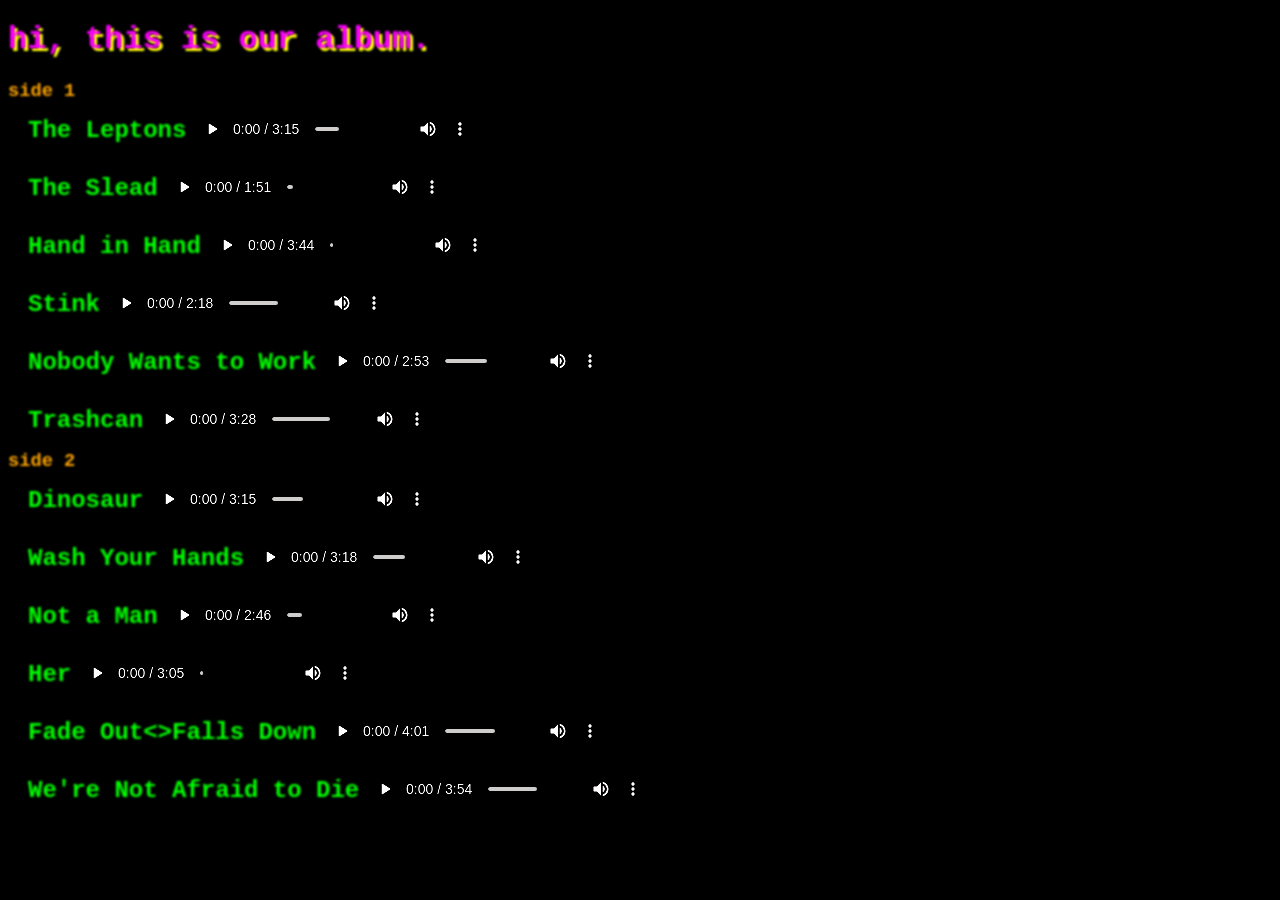
==== index.html @ 6644d21b "fit to screen on mobile browsers" ====
<!DOCTYPE html>
<html>
<head>
  <meta name="viewport" content="width=device-width, initial-scale=1.0">
</head>
<body>
<style>
body{
  background-color: black;
}
h1{
  font-family: Courier;
  color: magenta;
  filter: blur(1px) drop-shadow(3px 3px yellow);
}
h2{
  font-family: Courier;
  color: lime;
  filter: blur(1px);
  vertical-align: center;
  padding: 0;
  margin: 0;
}
h3{
  font-family: Courier;
  color: orange;
  filter: blur(1px);
  vertical-align: center;
  padding: 0;
  margin: 0;
}
audio {
  filter: invert(100%) contrast(200%);
}
.parent {
  margin-left: 20px;
  display: flex;
  align-items: left;
}
.child-left {
  display: inline;
  align-content: center;
  text-wrap: nowrap;
}
.child-right {
  display: inline;
  align-content: center;
}
</style>
  <h1>
    hi, this is our album.
  </h1>
<h3>
  side 1
</h3>
<div class='parent'>
  <div class='child-left'>
    <h2>
      The Leptons
    </h2>
  </div>
  <div class='child-right'>
    <audio controls>
      <source src="assets/The Leptons - 2026 - The Leptons - 1-01 - The Leptons.mp3" type="audio/mpeg">
    </audio>
  </div>
</div>
<div class='parent'>
  <div class='child-left'>
<h2>
  The Slead
    </h2>
  </div>
  <div class='child-right'>
    <audio controls>
  <source src="assets/The Leptons - 2026 - The Leptons - 1-02 - The Slead.mp3" type="audio/mpeg">
</audio>
  </div>
</div>
<div class='parent'>
  <div class='child-left'>
<h2>
  Hand in Hand
    </h2>
  </div>
  <div class='child-right'>
    <audio controls>
  <source src="assets/The Leptons - 2026 - The Leptons - 1-03 - Hand In Hand.mp3" type="audio/mpeg">
</audio>
  </div>
</div>
<div class='parent'>
  <div class='child-left'>
<h2>
  Stink
    </h2>
  </div>
  <div class='child-right'>
    <audio controls>
  <source src="assets/The Leptons - 2026 - The Leptons - 1-04 - Stink.mp3" type="audio/mpeg">
</audio>
  </div>
</div>
<div class='parent'>
  <div class='child-left'>
<h2>
  Nobody Wants to Work
    </h2>
  </div>
  <div class='child-right'>
    <audio controls>
  <source src="assets/The Leptons - 2026 - The Leptons - 1-05 - Nobody Wants To Work.mp3" type="audio/mpeg">
</audio>
  </div>
</div>
<div class='parent'>
  <div class='child-left'>
<h2>
  Trashcan
    </h2>
  </div>
  <div class='child-right'>
    <audio controls>
  <source src="assets/The Leptons - 2026 - The Leptons - 1-06 - Trashcan.mp3" type="audio/mpeg">
</audio>
  </div>
</div>
<h3>
  side 2
</h3>
<div class='parent'>
  <div class='child-left'>
<h2>
  Dinosaur
    </h2>
  </div>
  <div class='child-right'>
    <audio controls>
  <source src="assets/The Leptons - 2026 - The Leptons - 1-07 - Dinosaur.mp3" type="audio/mpeg">
</audio>
  </div>
</div>
<div class='parent'>
  <div class='child-left'>
<h2>
  Wash Your Hands
    </h2>
  </div>
  <div class='child-right'>
    <audio controls>
  <source src="assets/The Leptons - 2026 - The Leptons - 1-08 - Wash Your Hands.mp3" type="audio/mpeg">
</audio>
  </div>
</div>
<div class='parent'>
  <div class='child-left'>
<h2>
  Not a Man
    </h2>
  </div>
  <div class='child-right'>
    <audio controls>
  <source src="assets/The Leptons - 2026 - The Leptons - 1-09 - Not A Man.mp3" type="audio/mpeg">
</audio>
  </div>
</div>
<div class='parent'>
  <div class='child-left'>
<h2>
  Her
    </h2>
  </div>
  <div class='child-right'>
    <audio controls>
  <source src="assets/The Leptons - 2026 - The Leptons - 1-10 - Her.mp3" type="audio/mpeg">
</audio>
  </div>
</div>
<div class='parent'>
  <div class='child-left'>
<h2>
  Fade Out<>Falls Down
    </h2>
  </div>
  <div class='child-right'>
    <audio controls>
  <source src="assets/The Leptons - 2026 - The Leptons - 1-11 - Fade OutFalls Down.mp3" type="audio/mpeg">
</audio>
  </div>
</div>
<div class='parent'>
  <div class='child-left'>
<h2>
  We're Not Afraid to Die
    </h2>
  </div>
  <div class='child-right'>
    <audio controls>
  <source src="assets/The Leptons - 2026 - The Leptons - 1-12 - We_re Not Afraid To Die.mp3" type="audio/mpeg">
</audio>
  </div>
</div>
</body>
</html>
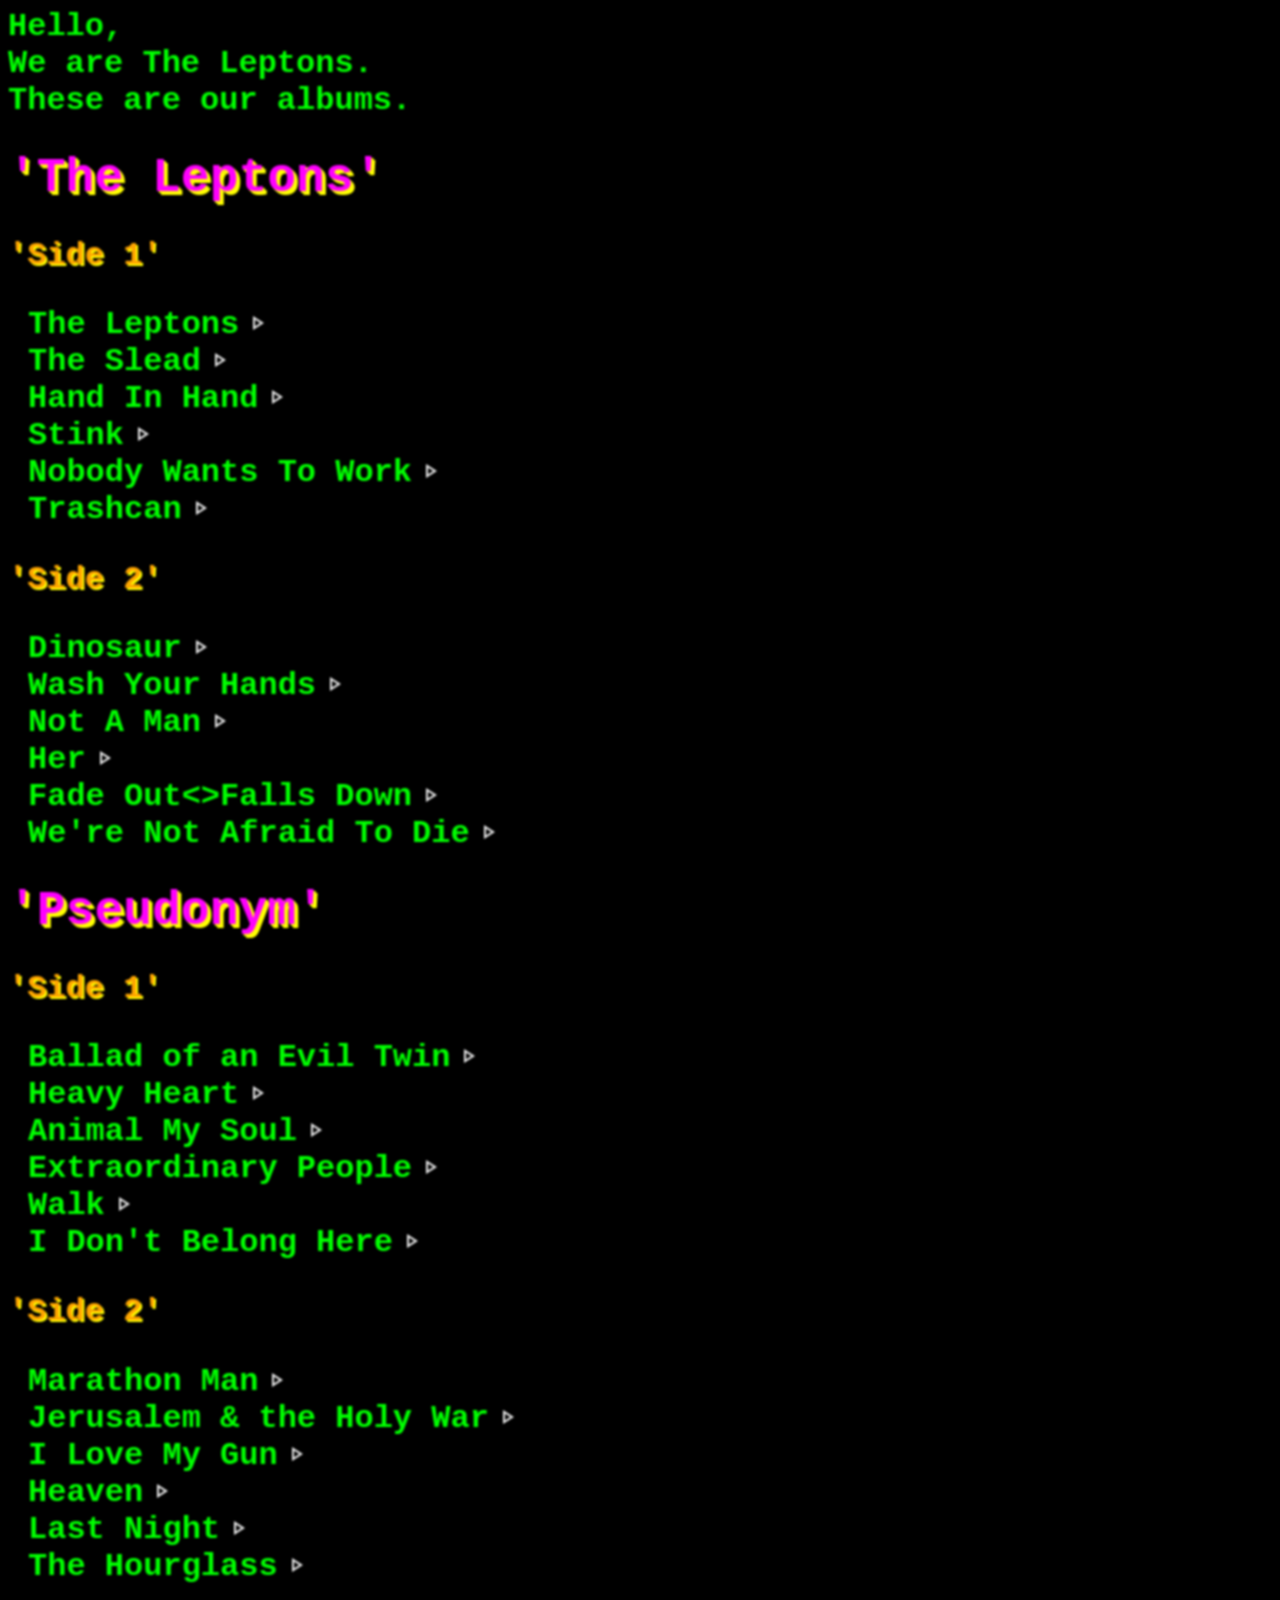
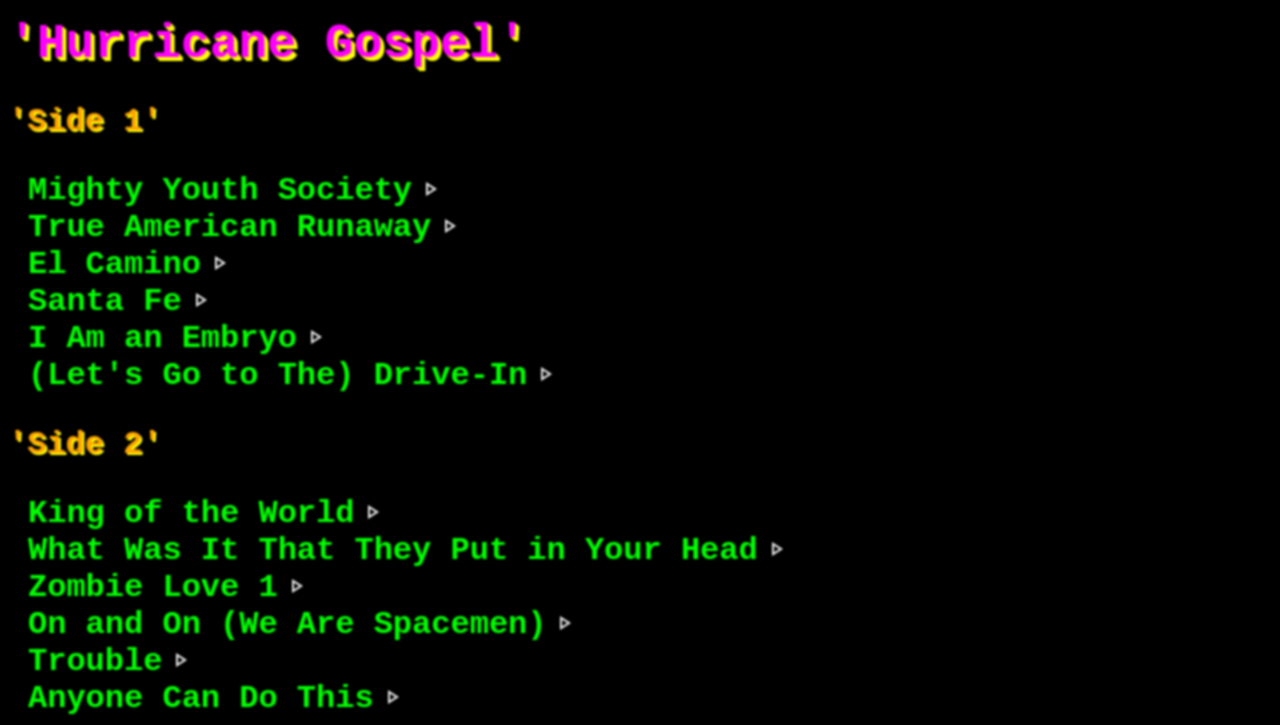
==== commit 32a05002: "Dynamic songlist and custom pause/play buttons" ====
--- a/index.html
+++ b/index.html
@@ -2,203 +2,11 @@
 <html>
 <head>
   <meta name="viewport" content="width=device-width, initial-scale=1.0">
+  <script src="script.js" defer></script>
+  <link rel="stylesheet" href="styles.css">
 </head>
 <body>
-<style>
-body{
-  background-color: black;
-}
-h1{
-  font-family: Courier;
-  color: magenta;
-  filter: blur(1px) drop-shadow(3px 3px yellow);
-}
-h2{
-  font-family: Courier;
-  color: lime;
-  filter: blur(1px);
-  vertical-align: center;
-  padding: 0;
-  margin: 0;
-}
-h3{
-  font-family: Courier;
-  color: orange;
-  filter: blur(1px);
-  vertical-align: center;
-  padding: 0;
-  margin: 0;
-}
-audio {
-  filter: invert(100%) contrast(200%);
-}
-.parent {
-  margin-left: 20px;
-  display: flex;
-  align-items: left;
-}
-.child-left {
-  display: inline;
-  align-content: center;
-  text-wrap: nowrap;
-}
-.child-right {
-  display: inline;
-  align-content: center;
-}
-</style>
-  <h1>
-    hi, this is our album.
-  </h1>
-<h3>
-  side 1
-</h3>
-<div class='parent'>
-  <div class='child-left'>
-    <h2>
-      The Leptons
-    </h2>
-  </div>
-  <div class='child-right'>
-    <audio controls>
-      <source src="assets/The Leptons - 2026 - The Leptons - 1-01 - The Leptons.mp3" type="audio/mpeg">
-    </audio>
-  </div>
-</div>
-<div class='parent'>
-  <div class='child-left'>
-<h2>
-  The Slead
-    </h2>
-  </div>
-  <div class='child-right'>
-    <audio controls>
-  <source src="assets/The Leptons - 2026 - The Leptons - 1-02 - The Slead.mp3" type="audio/mpeg">
-</audio>
-  </div>
-</div>
-<div class='parent'>
-  <div class='child-left'>
-<h2>
-  Hand in Hand
-    </h2>
-  </div>
-  <div class='child-right'>
-    <audio controls>
-  <source src="assets/The Leptons - 2026 - The Leptons - 1-03 - Hand In Hand.mp3" type="audio/mpeg">
-</audio>
-  </div>
-</div>
-<div class='parent'>
-  <div class='child-left'>
-<h2>
-  Stink
-    </h2>
-  </div>
-  <div class='child-right'>
-    <audio controls>
-  <source src="assets/The Leptons - 2026 - The Leptons - 1-04 - Stink.mp3" type="audio/mpeg">
-</audio>
-  </div>
-</div>
-<div class='parent'>
-  <div class='child-left'>
-<h2>
-  Nobody Wants to Work
-    </h2>
-  </div>
-  <div class='child-right'>
-    <audio controls>
-  <source src="assets/The Leptons - 2026 - The Leptons - 1-05 - Nobody Wants To Work.mp3" type="audio/mpeg">
-</audio>
-  </div>
-</div>
-<div class='parent'>
-  <div class='child-left'>
-<h2>
-  Trashcan
-    </h2>
-  </div>
-  <div class='child-right'>
-    <audio controls>
-  <source src="assets/The Leptons - 2026 - The Leptons - 1-06 - Trashcan.mp3" type="audio/mpeg">
-</audio>
-  </div>
-</div>
-<h3>
-  side 2
-</h3>
-<div class='parent'>
-  <div class='child-left'>
-<h2>
-  Dinosaur
-    </h2>
-  </div>
-  <div class='child-right'>
-    <audio controls>
-  <source src="assets/The Leptons - 2026 - The Leptons - 1-07 - Dinosaur.mp3" type="audio/mpeg">
-</audio>
-  </div>
-</div>
-<div class='parent'>
-  <div class='child-left'>
-<h2>
-  Wash Your Hands
-    </h2>
-  </div>
-  <div class='child-right'>
-    <audio controls>
-  <source src="assets/The Leptons - 2026 - The Leptons - 1-08 - Wash Your Hands.mp3" type="audio/mpeg">
-</audio>
-  </div>
-</div>
-<div class='parent'>
-  <div class='child-left'>
-<h2>
-  Not a Man
-    </h2>
-  </div>
-  <div class='child-right'>
-    <audio controls>
-  <source src="assets/The Leptons - 2026 - The Leptons - 1-09 - Not A Man.mp3" type="audio/mpeg">
-</audio>
-  </div>
-</div>
-<div class='parent'>
-  <div class='child-left'>
-<h2>
-  Her
-    </h2>
-  </div>
-  <div class='child-right'>
-    <audio controls>
-  <source src="assets/The Leptons - 2026 - The Leptons - 1-10 - Her.mp3" type="audio/mpeg">
-</audio>
-  </div>
-</div>
-<div class='parent'>
-  <div class='child-left'>
-<h2>
-  Fade Out<>Falls Down
-    </h2>
-  </div>
-  <div class='child-right'>
-    <audio controls>
-  <source src="assets/The Leptons - 2026 - The Leptons - 1-11 - Fade OutFalls Down.mp3" type="audio/mpeg">
-</audio>
-  </div>
-</div>
-<div class='parent'>
-  <div class='child-left'>
-<h2>
-  We're Not Afraid to Die
-    </h2>
-  </div>
-  <div class='child-right'>
-    <audio controls>
-  <source src="assets/The Leptons - 2026 - The Leptons - 1-12 - We_re Not Afraid To Die.mp3" type="audio/mpeg">
-</audio>
-  </div>
-</div>
+  <div><h2>Hello,<br>We are The Leptons.<br> These are our albums.</h2></div>
+  <div id="song-list"></div>
 </body>
 </html>
--- a/styles.css
+++ b/styles.css
@@ -0,0 +1,47 @@
+body{
+  background-color: black;
+  filter: blur(1px);
+}
+h1{
+  font-family: Courier;
+  color: magenta;
+  filter: drop-shadow(2px 2px yellow);
+  font-size: 3rem;
+}
+h2{
+  font-family: Courier;
+  color: lime;
+  vertical-align: center;
+  padding: 0;
+  margin: 0;
+  font-size: 2rem;
+}
+h3{
+  font-family: Courier;
+  color: orange;
+  vertical-align: center;
+  padding: 0;
+  margin: 0;
+  font-size: 2rem;
+}
+audio {
+  filter: invert(100%) contrast(200%);
+}
+.parent {
+  margin-left: 20px;
+  display: flex;
+  align-items: left;
+}
+.child-left {
+  display: inline;
+  align-content: center;
+  text-wrap: nowrap;
+}
+.child-right {
+  display: inline;
+  align-content: center;
+}
+.audio-control-button {
+  background: transparent;
+  border: none;
+}
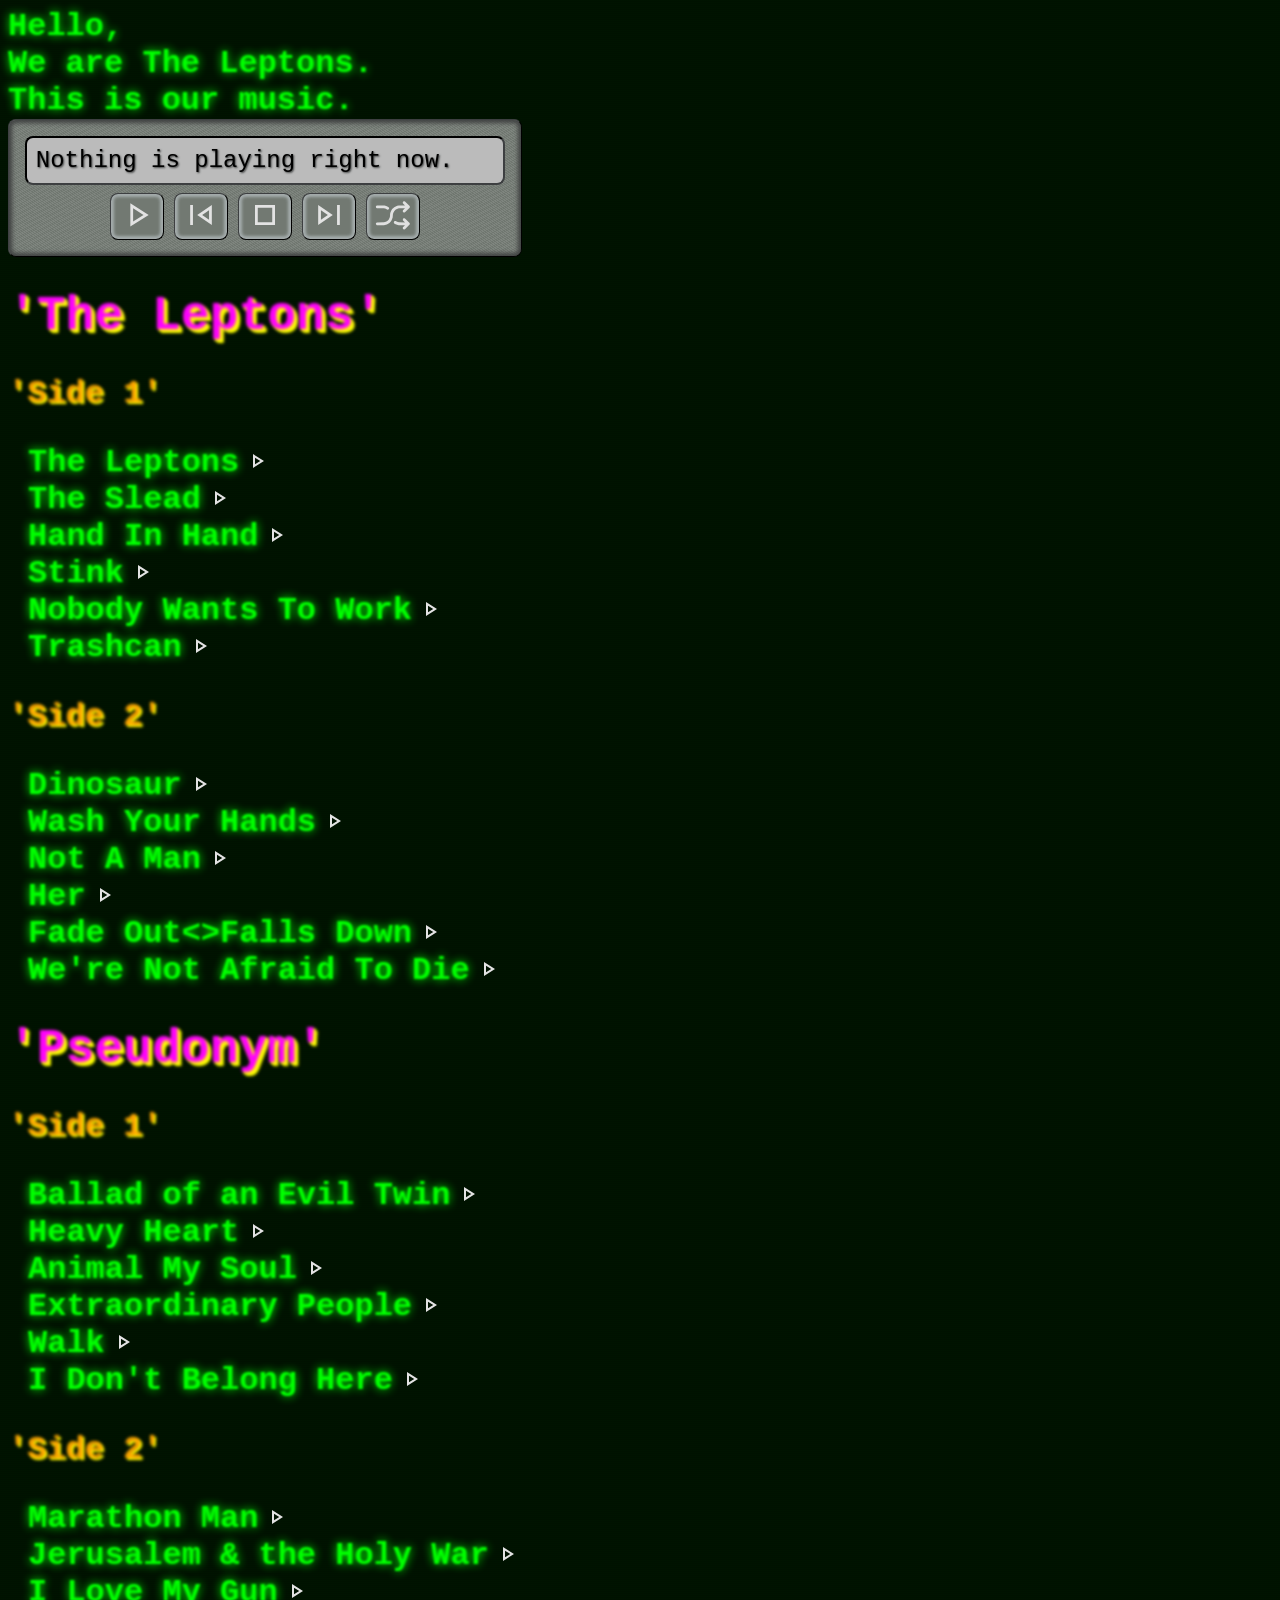
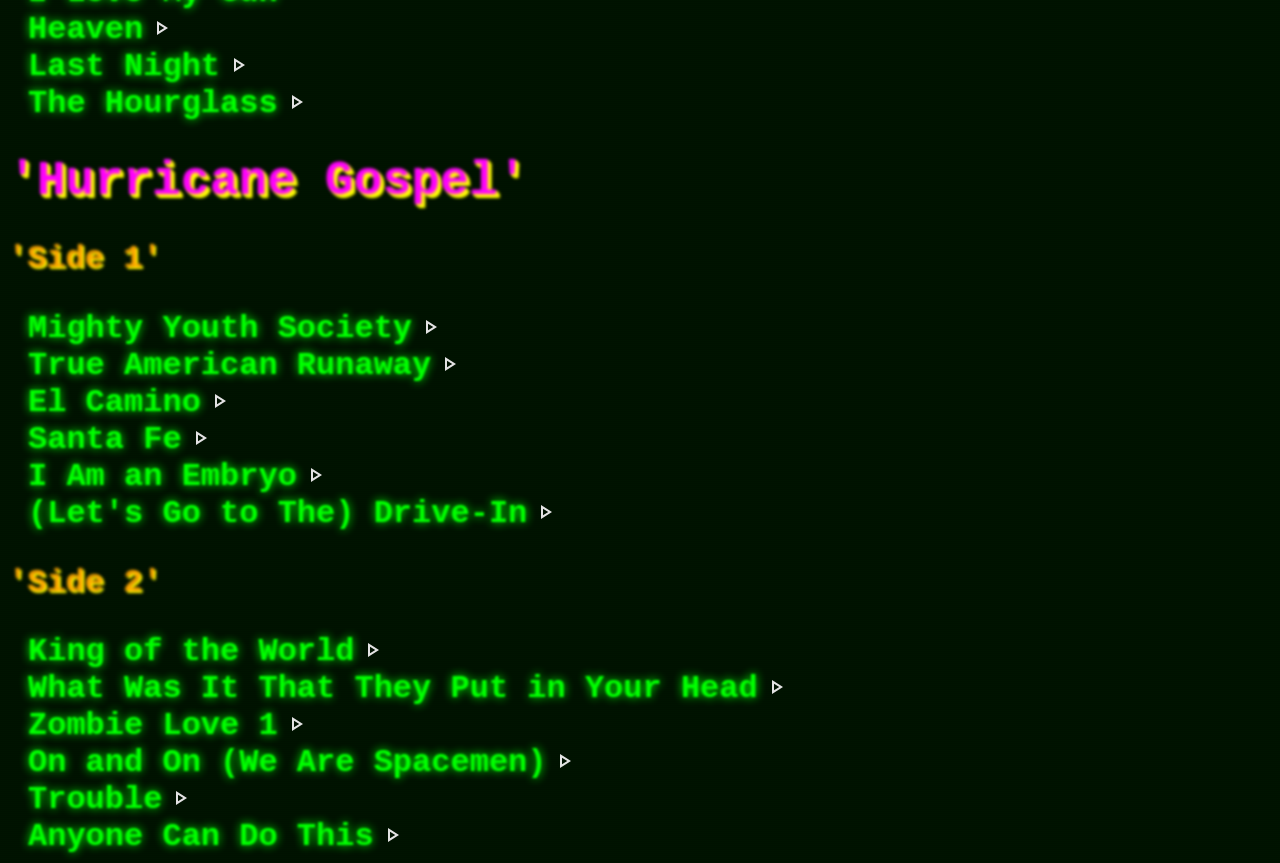
==== commit 394e7b28: "first version of song controls" ====
--- a/index.html
+++ b/index.html
@@ -5,8 +5,30 @@
   <script src="script.js" defer></script>
   <link rel="stylesheet" href="styles.css">
 </head>
-<body>
-  <div><h2>Hello,<br>We are The Leptons.<br> These are our albums.</h2></div>
+<body class="crt">
+  <div><h2>Hello,<br>We are The Leptons.<br> This is our music.</h2></div>
+  <div class="main-player-box" id="main-player">
+    <div class="main-player-text-display-box" id="main-player-text-display-box">
+      <p class="main-player-text" id="main-player-text">Nothing is playing right now.</p>
+    </div>
+    <div class="main-player-controls-box" id="main-player-controls">
+      <button class="audio-control-button main-player-button main-play-button" onclick="playSongs()" id="main-player-button-1">
+        <img src="assets/images/icons/play_button_40.svg" alt="Play">
+      </button>
+      <button class="audio-control-button main-player-button main-skip-previous-button" onclick="previousSong()" id="main-player-skip-previous-button">
+        <img src="assets/images/icons/skip_last_button.svg" alt="Skip Previous">
+      </button>
+      <button class="audio-control-button main-player-button" onclick="stopSong(nowPlaying.id)" id="main-player-stop-button">
+        <img src="assets/images/icons/stop_button.svg" alt="Stop">
+      </button>
+      <button class="audio-control-button main-player-button main-skip-next-button" onclick="nextSong()" id="main-player-skip-next-button">
+        <img src="assets/images/icons/skip_next_button.svg" alt="Skip Next">
+      </button>          
+      <button class="audio-control-button main-player-button main-shuffle-button" onclick="shuffleSongs()" id="main-player-shuffle-button">
+        <img src="assets/images/icons/shuffle_button.svg" alt="Shuffle">
+      </button>     
+    </div>
+  </div>
   <div id="song-list"></div>
 </body>
 </html>
--- a/styles.css
+++ b/styles.css
@@ -1,20 +1,22 @@
 body{
   background-color: black;
-  filter: blur(1px);
 }
 h1{
+  
   font-family: Courier;
   color: magenta;
-  filter: drop-shadow(2px 2px yellow);
+  filter: drop-shadow(2px 2px yellow) blur(1px);
   font-size: 3rem;
 }
 h2{
+  text-shadow: 0 0 10px #00ff00;
   font-family: Courier;
   color: lime;
   vertical-align: center;
   padding: 0;
   margin: 0;
   font-size: 2rem;
+  filter: blur(1px);
 }
 h3{
   font-family: Courier;
@@ -23,6 +25,7 @@
   padding: 0;
   margin: 0;
   font-size: 2rem;
+  filter: blur(1px);
 }
 audio {
   filter: invert(100%) contrast(200%);
@@ -33,6 +36,7 @@
   align-items: left;
 }
 .child-left {
+  text-shadow: 0 0 10px #00ff00;
   display: inline;
   align-content: center;
   text-wrap: nowrap;
@@ -44,4 +48,61 @@
 .audio-control-button {
   background: transparent;
   border: none;
+}
+.main-player-box{
+  border: 1px outset #3d3f41;
+  border-radius: 0.5rem;
+  box-shadow: 0px 0px 4px 3px #3f4141 inset;
+  max-width: 480px;
+  background-color:#707770;  
+  padding: 1rem;
+  background-image: repeating-linear-gradient(36deg, rgba(255,255,255, 0.1), rgba(255,255,255, 0.1) 1px, transparent 0px, transparent 2px);
+}
+.main-player-text-display-box{
+  border: 2px inset #3d3f41;
+  border-radius: 0.5rem;
+  background: #bbbbbb;
+  padding: .05rem;
+}
+.main-player-text{
+  font-family: Courier;
+  color: black;
+  font-size: 1.5rem;
+  margin: 0.5rem;
+  text-shadow: 1px 1px 2px #3f4141;
+}
+.main-player-controls-box{
+  display: flex;
+  justify-content: center;
+  align-items: center; 
+  margin-top: 0.5rem;
+}
+.main-player-button{
+  border: 1px outset #3d3f41;
+  border-radius: 0.5rem;
+  background-color:#727972;  
+  border-radius: 0.5rem;
+  box-shadow: 0px 0px 3px 3px #a4acac inset;
+  margin-left: 5px;
+  margin-right: 5px;
+}
+.main-shuffle-button {
+  background-color:#727972; 
+}
+.main-unshuffle-button {
+  background-color:#3d3f41; 
+}
+.crt {
+  background: linear-gradient(to top, #000500, #001500, #000500, #000500, #001800,#000500);
+  background-size: cover;
+  background-size: 100% 2px;
+  animation: scanlines infinite 50s linear;
+}
+@keyframes scanlines{
+  from {
+    background-position: 0 0;
+  }
+  to {
+    background-position: 0 -10px;
+  }
 }
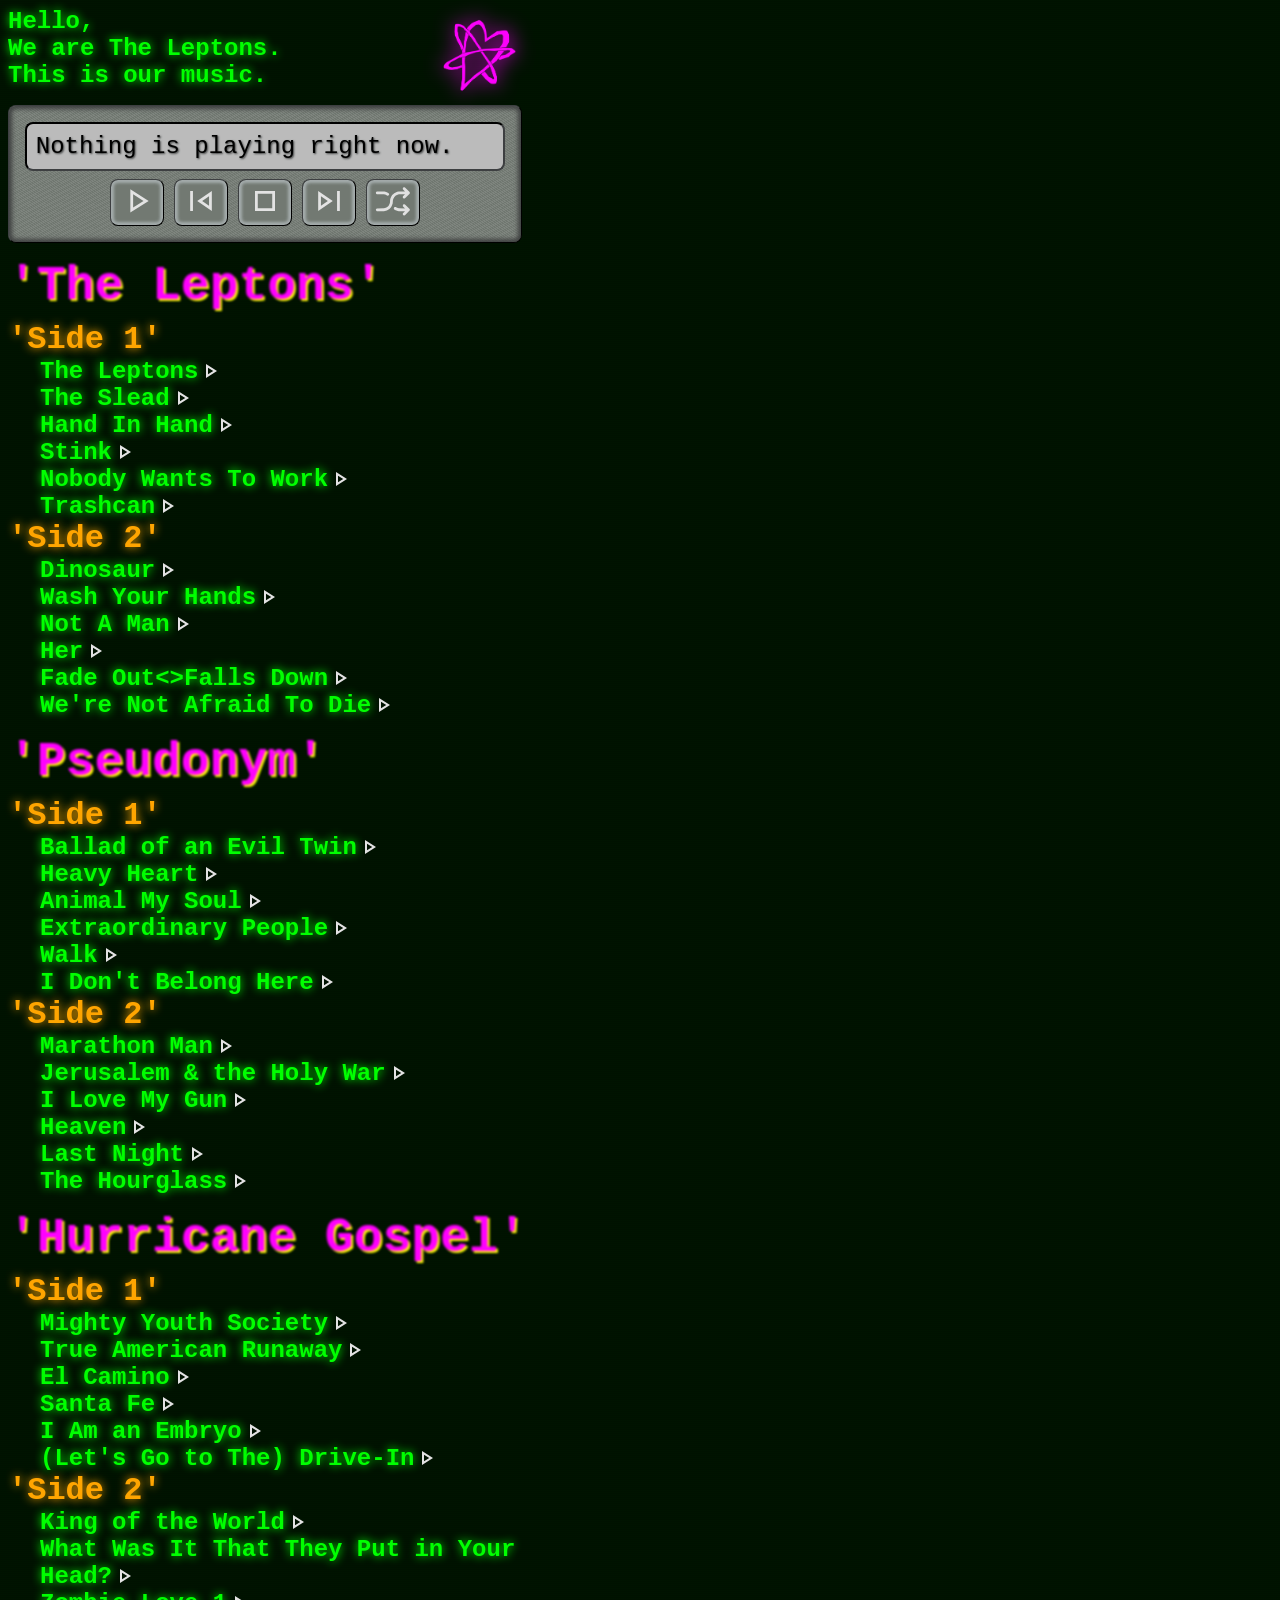
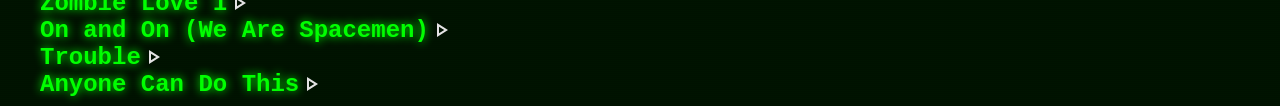
==== commit 3e0b421c: "added play next. Fixed text too blurry and added logo." ====
--- a/index.html
+++ b/index.html
@@ -6,7 +6,10 @@
   <link rel="stylesheet" href="styles.css">
 </head>
 <body class="crt">
-  <div><h2>Hello,<br>We are The Leptons.<br> This is our music.</h2></div>
+  <div class="welcome-box">
+    <h2 class="welcome-box-text">Hello,<br>We are The Leptons.<br> This is our music.</h2>
+    <div class="welcome-box-image"></div>
+  </div>
   <div class="main-player-box" id="main-player">
     <div class="main-player-text-display-box" id="main-player-text-display-box">
       <p class="main-player-text" id="main-player-text">Nothing is playing right now.</p>
--- a/styles.css
+++ b/styles.css
@@ -1,53 +1,97 @@
 body{
   background-color: black;
 }
-h1{
-  
-  font-family: Courier;
-  color: magenta;
-  filter: drop-shadow(2px 2px yellow) blur(1px);
-  font-size: 3rem;
+.welcome-box {
+  max-width: 32rem;
+  display: flex;
+  width: 100%;
 }
-h2{
+.welcome-box-text {
+  max-width: 22rem;
+}
+.welcome-box-image {
+  flex: 1;
+  background-image: url("assets/images/logos/recycled_heart.png");
+  filter: invert(37%) sepia(85%) saturate(7468%) hue-rotate(295deg) brightness(113%) contrast(129%) drop-shadow(0 0 10px #ff00ff);
+  background-size: auto 5rem;
+  background-repeat: no-repeat;
+  background-position: right center; 
+}
+h2 {
   text-shadow: 0 0 10px #00ff00;
   font-family: Courier;
   color: lime;
   vertical-align: center;
   padding: 0;
   margin: 0;
-  font-size: 2rem;
-  filter: blur(1px);
+  margin-bottom: 1rem;
+  font-size: 1.5rem;
 }
-h3{
+.album-title-text{
+  font-family: Courier;
+  color: magenta;
+  filter: drop-shadow(2px 2px yellow) blur(1px);
+  font-size: 3rem;
+  margin: 0;
+  margin-top: 1rem;
+  margin-bottom: 0.5rem;
+}
+.song-title-left {
+  text-shadow: 0 0 10px #00ff00;
+  font-family: Courier;
+  color: lime;
+  vertical-align: bottom;
+  padding: 0;
+  margin: 0;
+  font-size: 1.5rem;
+  font-weight: bold;
+  align-content: left;
+  display: inline;
+}
+.album-side-title-text{
+  text-shadow: 0 0 10px orange;
   font-family: Courier;
   color: orange;
-  vertical-align: center;
+  vertical-align: bottom;
   padding: 0;
   margin: 0;
   font-size: 2rem;
-  filter: blur(1px);
 }
 audio {
   filter: invert(100%) contrast(200%);
 }
-.parent {
-  margin-left: 20px;
+.song-parent {
+  margin: 0;
+  padding: 0;
+  margin-left: 2rem;
   display: flex;
   align-items: left;
+  vertical-align: bottom;
+  max-width: 480px;
 }
-.child-left {
-  text-shadow: 0 0 10px #00ff00;
+.play-button {
+  background-color: transparent;
+  background-image: url("assets/images/icons/play_button.svg");
+  background-size: 1.5rem 1.5rem;
+  height: 1.5rem;  
+  width: 1.5rem;
   display: inline;
-  align-content: center;
-  text-wrap: nowrap;
+  vertical-align: text-bottom;
+  border: none;
+  padding: 0;
+  margin-bottom: 0.1rem;
 }
-.child-right {
+.pause-button {
+  background-color: transparent;
+  background-image: url("assets/images/icons/pause_button.svg");
+  background-size: 1.5rem 1.5rem;
+  height: 1.5rem;  
+  width: 1.5rem;
   display: inline;
-  align-content: center;
-}
-.audio-control-button {
-  background: transparent;
+  vertical-align: text-bottom;
   border: none;
+  padding: 0;
+  margin-bottom: 0.1rem;
 }
 .main-player-box{
   border: 1px outset #3d3f41;
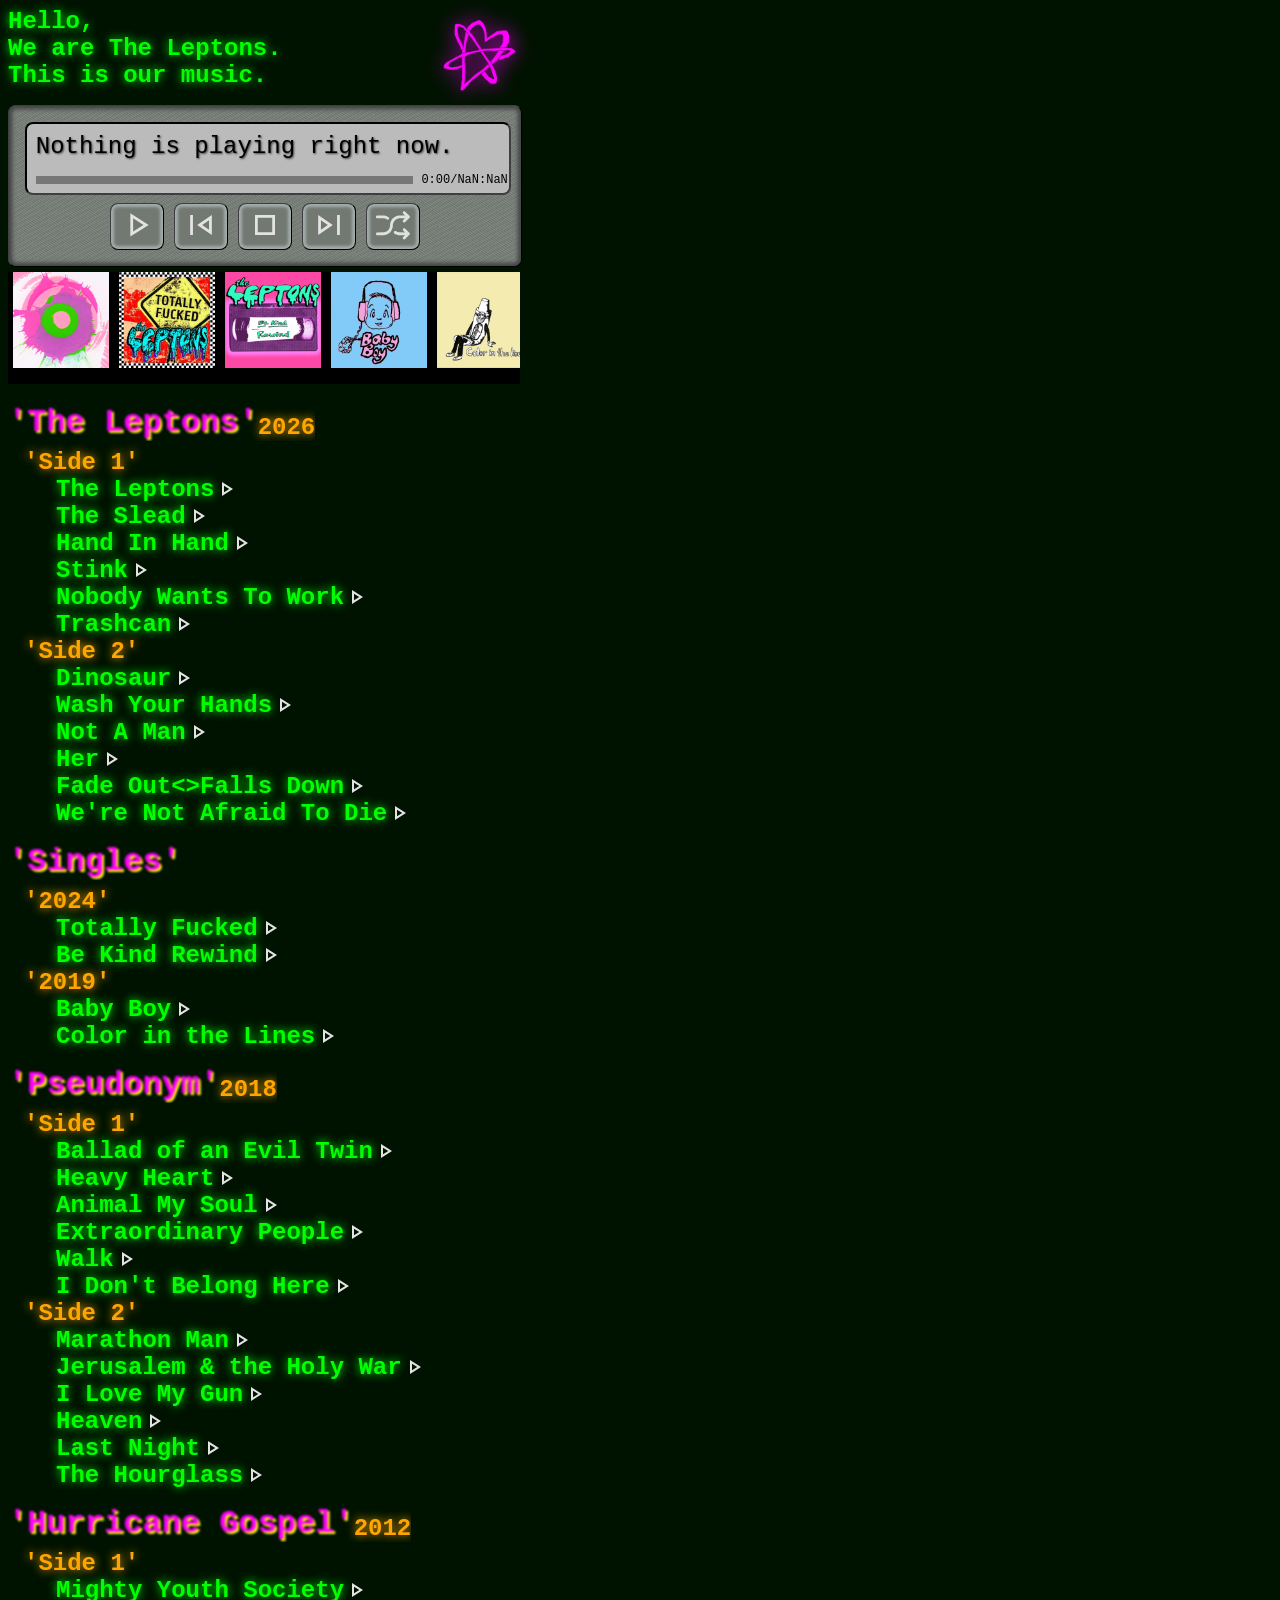
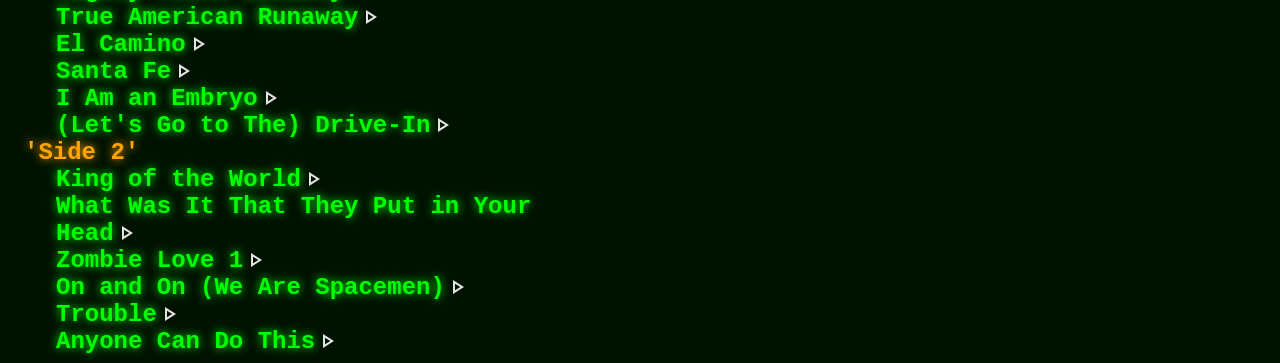
==== commit 14501d5b: "album cover display" ====
--- a/index.html
+++ b/index.html
@@ -10,9 +10,19 @@
     <h2 class="welcome-box-text">Hello,<br>We are The Leptons.<br> This is our music.</h2>
     <div class="welcome-box-image"></div>
   </div>
+
   <div class="main-player-box" id="main-player">
     <div class="main-player-text-display-box" id="main-player-text-display-box">
       <p class="main-player-text" id="main-player-text">Nothing is playing right now.</p>
+      <div class="main-player-progress-bar" id="main-player-progress-bar">
+        <div class="main-player-duration-box" id="main-player-duration-box">
+          <div class="main-player-current-time-box" id="main-player-current-time-box">
+          </div>
+        </div>
+        <div class="main-player-duration-text" id="main-player-duration-text">
+          0:00/0:00
+        </div>
+      </div>
     </div>
     <div class="main-player-controls-box" id="main-player-controls">
       <button class="audio-control-button main-player-button main-play-button" onclick="playSongs()" id="main-player-button-1">
@@ -32,6 +42,7 @@
       </button>     
     </div>
   </div>
+  <div class="album-list" id="album-list"></div>
   <div id="song-list"></div>
 </body>
 </html>
--- a/styles.css
+++ b/styles.css
@@ -27,14 +27,53 @@
   margin-bottom: 1rem;
   font-size: 1.5rem;
 }
+.album-list{
+  white-space: nowrap; 
+  display: inline-block;
+  width: 32rem;
+  height: 7rem;
+  overflow-y: hidden;
+  overflow-x: scroll;
+  background-color: black;
+  scrollbar-color: #3d3f41 black;
+  scrollbar-width: thin;
+  margin-top: 5px;
+}
+.album-cover-preview{
+  object-fit: contain;
+  width: 6rem;
+  height: 6rem;
+  margin-left: 5px;
+  margin-right: 5px;
+}
+.album-title-header-box{
+  overflow: auto;
+  margin-top: 1rem;
+  margin-bottom: 0.5rem;
+  padding: 0;
+  display: inline-flex;
+  text-align: bottom;
+  vertical-align: bottom;
+}
 .album-title-text{
   font-family: Courier;
   color: magenta;
   filter: drop-shadow(2px 2px yellow) blur(1px);
-  font-size: 3rem;
-  margin: 0;
-  margin-top: 1rem;
-  margin-bottom: 0.5rem;
+  font-size: 2rem;
+  margin: 0;
+  display: inline;
+}
+.album-year-text{
+  font-family: Courier;
+  font-weight: bold;
+  color: orange;
+  text-shadow: 0 0 10px orange;
+  text-align: bottom;
+  padding: 0;
+  margin: 0;
+  font-size: 1.5rem;
+  display: flex;
+  align-items: flex-end;
 }
 .song-title-left {
   text-shadow: 0 0 10px #00ff00;
@@ -49,13 +88,14 @@
   display: inline;
 }
 .album-side-title-text{
+  padding: 0;
+  margin: 0;
+  margin-left: 1rem;
   text-shadow: 0 0 10px orange;
   font-family: Courier;
   color: orange;
   vertical-align: bottom;
-  padding: 0;
-  margin: 0;
-  font-size: 2rem;
+  font-size: 1.5rem;
 }
 audio {
   filter: invert(100%) contrast(200%);
@@ -63,7 +103,7 @@
 .song-parent {
   margin: 0;
   padding: 0;
-  margin-left: 2rem;
+  margin-left: 3rem;
   display: flex;
   align-items: left;
   vertical-align: bottom;
@@ -97,7 +137,7 @@
   border: 1px outset #3d3f41;
   border-radius: 0.5rem;
   box-shadow: 0px 0px 4px 3px #3f4141 inset;
-  max-width: 480px;
+  width: 30rem;
   background-color:#707770;  
   padding: 1rem;
   background-image: repeating-linear-gradient(36deg, rgba(255,255,255, 0.1), rgba(255,255,255, 0.1) 1px, transparent 0px, transparent 2px);
@@ -107,6 +147,36 @@
   border-radius: 0.5rem;
   background: #bbbbbb;
   padding: .05rem;
+  width: 30rem;
+}
+.main-player-progress-bar{
+  display: flex;
+}
+.main-player-duration-box{
+  position: relative;
+  background-color: #777777;
+  margin: 0.5rem;
+  height: 0.5rem;
+  width: 24rem;
+}
+.main-player-current-time-box{
+  position: absolute;
+  background-color: #555555;
+  margin: 0.5rem;
+  margin-top: 0rem;
+  margin-left: 0;
+  margin-right: 0;
+  height: 0.5rem;
+  max-width: 24rem;
+  width: 0rem;
+}
+.main-player-duration-text{
+  margin-top: 0.3rem;
+  display: flex;
+  max-width: 7rem;
+  width: auto;
+  font-family: Courier;
+  font-size: 0.75rem;
 }
 .main-player-text{
   font-family: Courier;
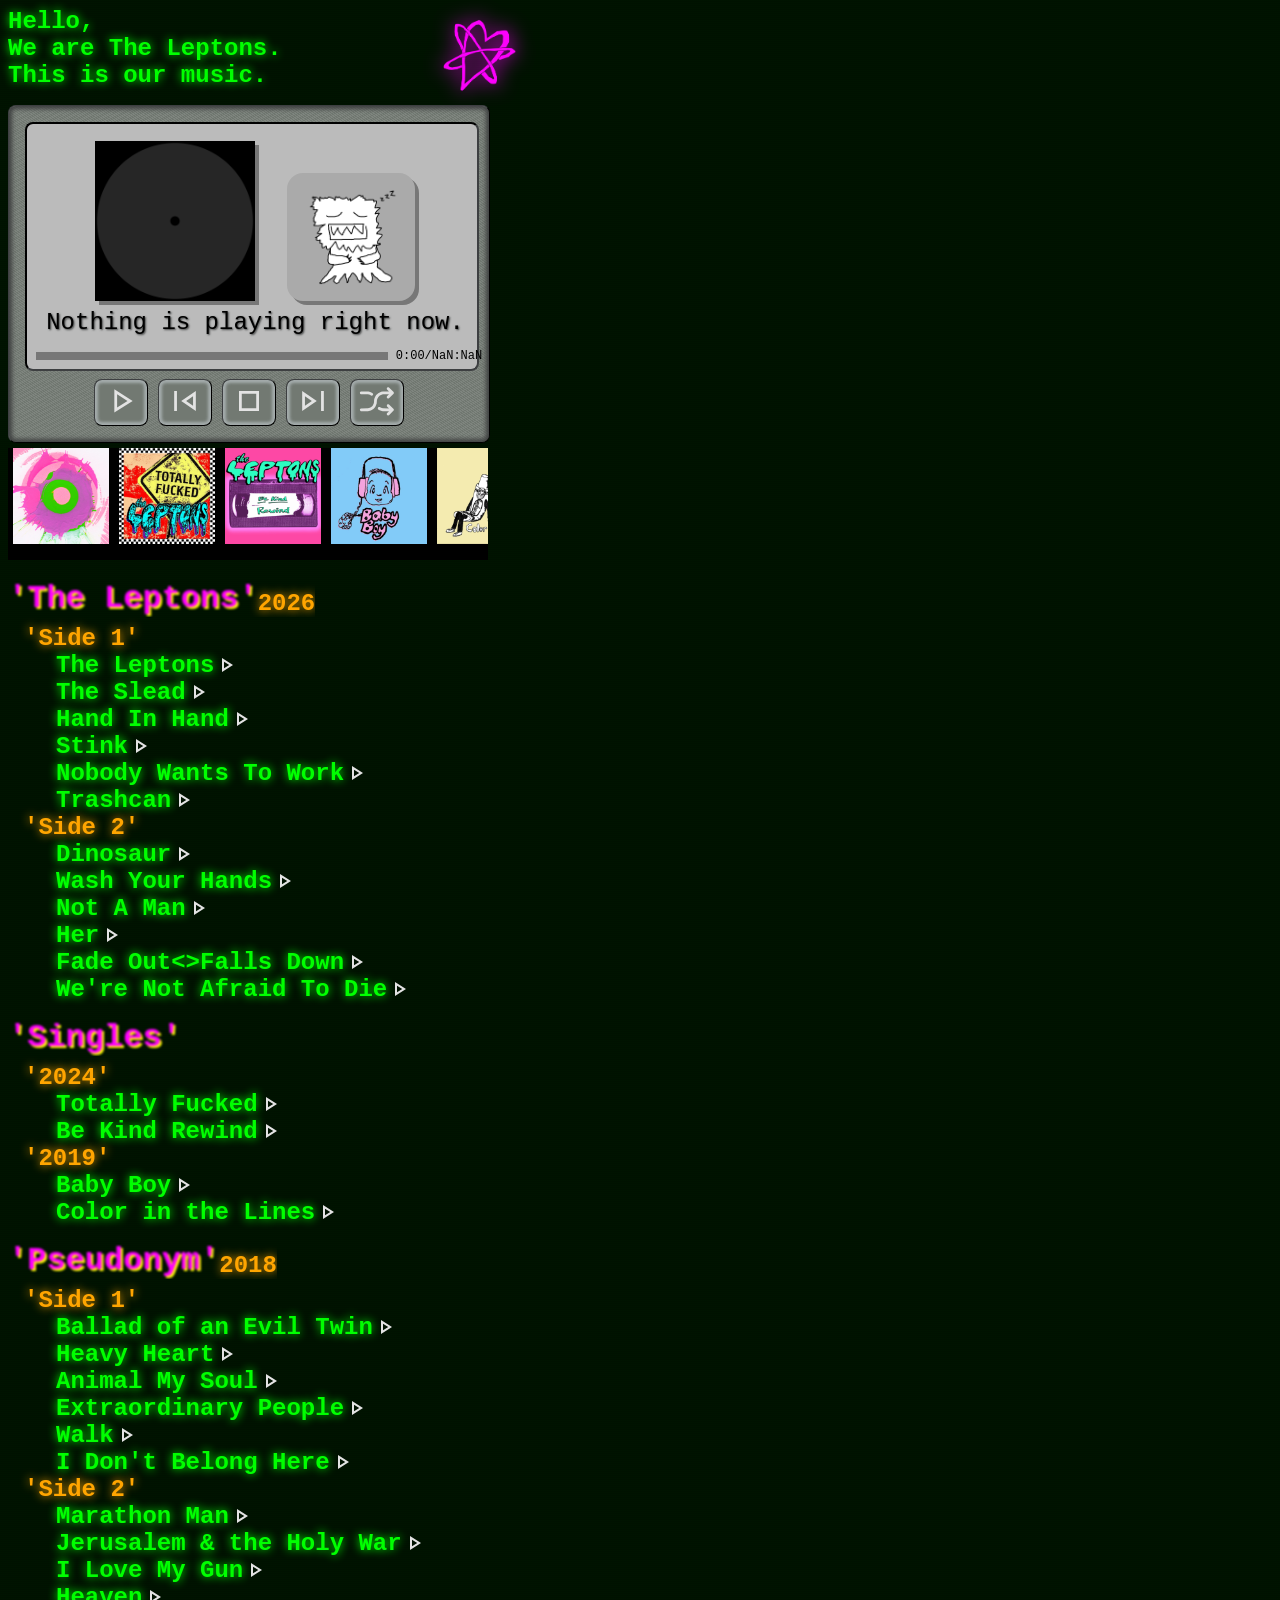
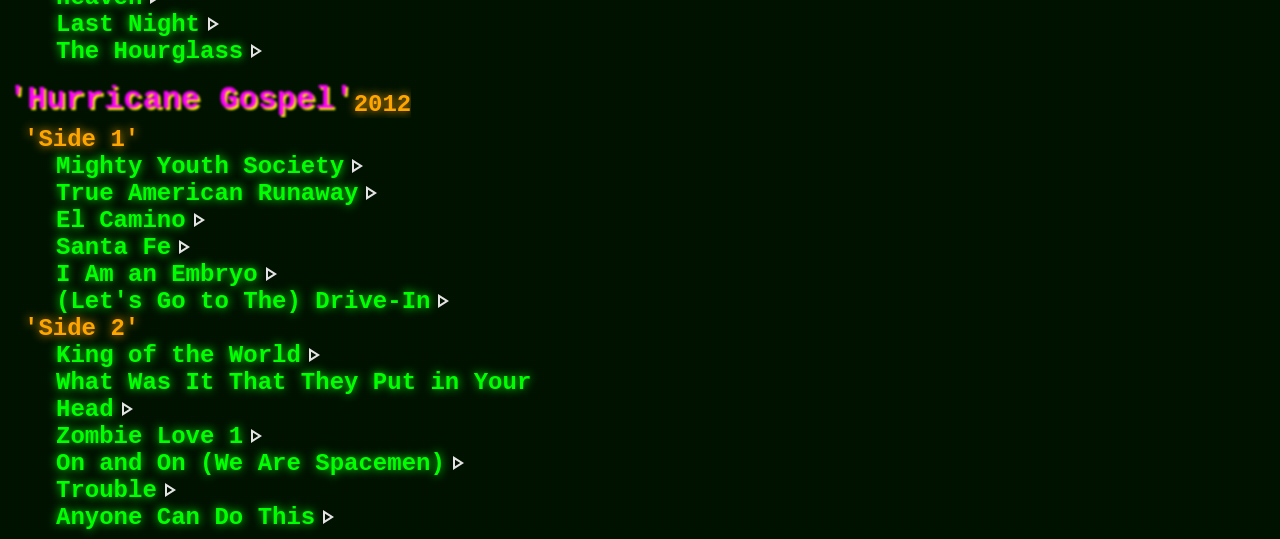
==== commit fd45e995: "added album covers and animated gif to mini player" ====
--- a/index.html
+++ b/index.html
@@ -13,6 +13,14 @@
 
   <div class="main-player-box" id="main-player">
     <div class="main-player-text-display-box" id="main-player-text-display-box">
+      <div class="main-player-images-box" id="main-player-images-box">
+        <div class="main-player-now-playing-image-display-box" id="main-player-now-playing-image-display-box">
+          <img class="main-player-now-playing-image" id="main-player-now-playing-image" src="assets/images/artwork/covers/blank.jpg"></img>
+        </div>  
+        <div class="main-player-animation-image-display-box" id="main-player-animation-image-display-box">
+          <img class="main-player-animation-image" id="main-player-animation-image" src="assets/images/animations/sleeping_monster.gif"></img>
+        </div>
+      </div>
       <p class="main-player-text" id="main-player-text">Nothing is playing right now.</p>
       <div class="main-player-progress-bar" id="main-player-progress-bar">
         <div class="main-player-duration-box" id="main-player-duration-box">
--- a/styles.css
+++ b/styles.css
@@ -30,7 +30,7 @@
 .album-list{
   white-space: nowrap; 
   display: inline-block;
-  width: 32rem;
+  width: 30rem;
   height: 7rem;
   overflow-y: hidden;
   overflow-x: scroll;
@@ -137,17 +137,54 @@
   border: 1px outset #3d3f41;
   border-radius: 0.5rem;
   box-shadow: 0px 0px 4px 3px #3f4141 inset;
-  width: 30rem;
+  width: 28rem;
   background-color:#707770;  
   padding: 1rem;
   background-image: repeating-linear-gradient(36deg, rgba(255,255,255, 0.1), rgba(255,255,255, 0.1) 1px, transparent 0px, transparent 2px);
 }
 .main-player-text-display-box{
+  display: grid;
+  place-items: center;
   border: 2px inset #3d3f41;
   border-radius: 0.5rem;
   background: #bbbbbb;
   padding: .05rem;
-  width: 30rem;
+  width: 28rem;
+}
+.main-player-images-box{
+  display: flex;
+  place-items: end;
+  justify-content: center;
+  margin-top: 1rem;
+  margin-bottom: 0rem;
+  height: 10rem;
+  width: 22rem;
+}
+.main-player-now-playing-image-display-box{
+  height: 10rem;
+  width: 10rem;
+  background-color: #bbbbbb;
+  margin-right: 2rem;
+  filter: drop-shadow(0.25rem 0.25rem #777777);
+}
+.main-player-now-playing-image{
+  height: 10rem;
+  width: 10rem;
+  filter: saturate(50%);
+}
+.main-player-animation-image-display-box{
+  height: 6rem;
+  width: 6rem;
+  background-color: #aaaaaa;
+  border-style: solid;
+  border-color: #aaaaaa;
+  border-width: 1rem;
+  border-radius: 1rem;
+  filter: drop-shadow(0.25rem 0.25rem #777777);
+}
+.main-player-animation-image{
+  height: 6rem;
+  width: 6rem;
 }
 .main-player-progress-bar{
   display: flex;
@@ -157,7 +194,7 @@
   background-color: #777777;
   margin: 0.5rem;
   height: 0.5rem;
-  width: 24rem;
+  width: 22rem;
 }
 .main-player-current-time-box{
   position: absolute;
@@ -167,7 +204,7 @@
   margin-left: 0;
   margin-right: 0;
   height: 0.5rem;
-  max-width: 24rem;
+  max-width: 22rem;
   width: 0rem;
 }
 .main-player-duration-text{
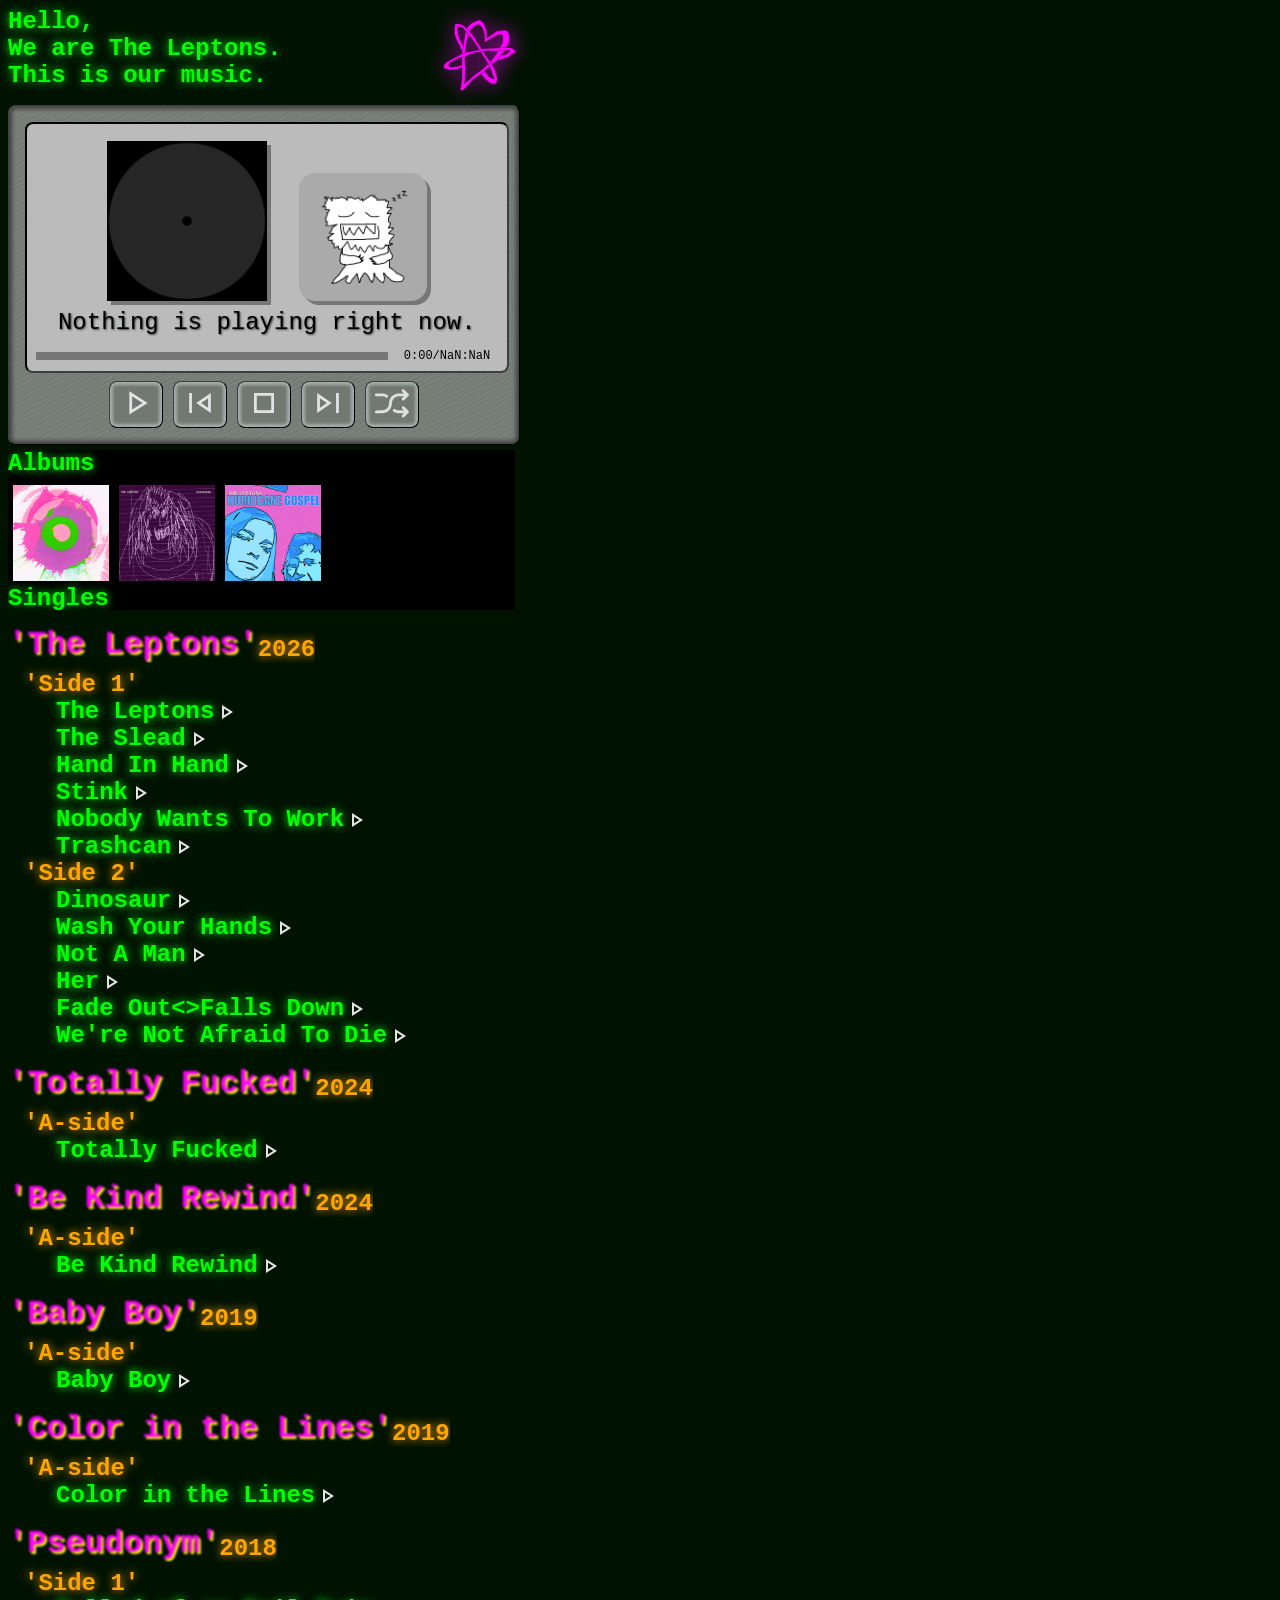
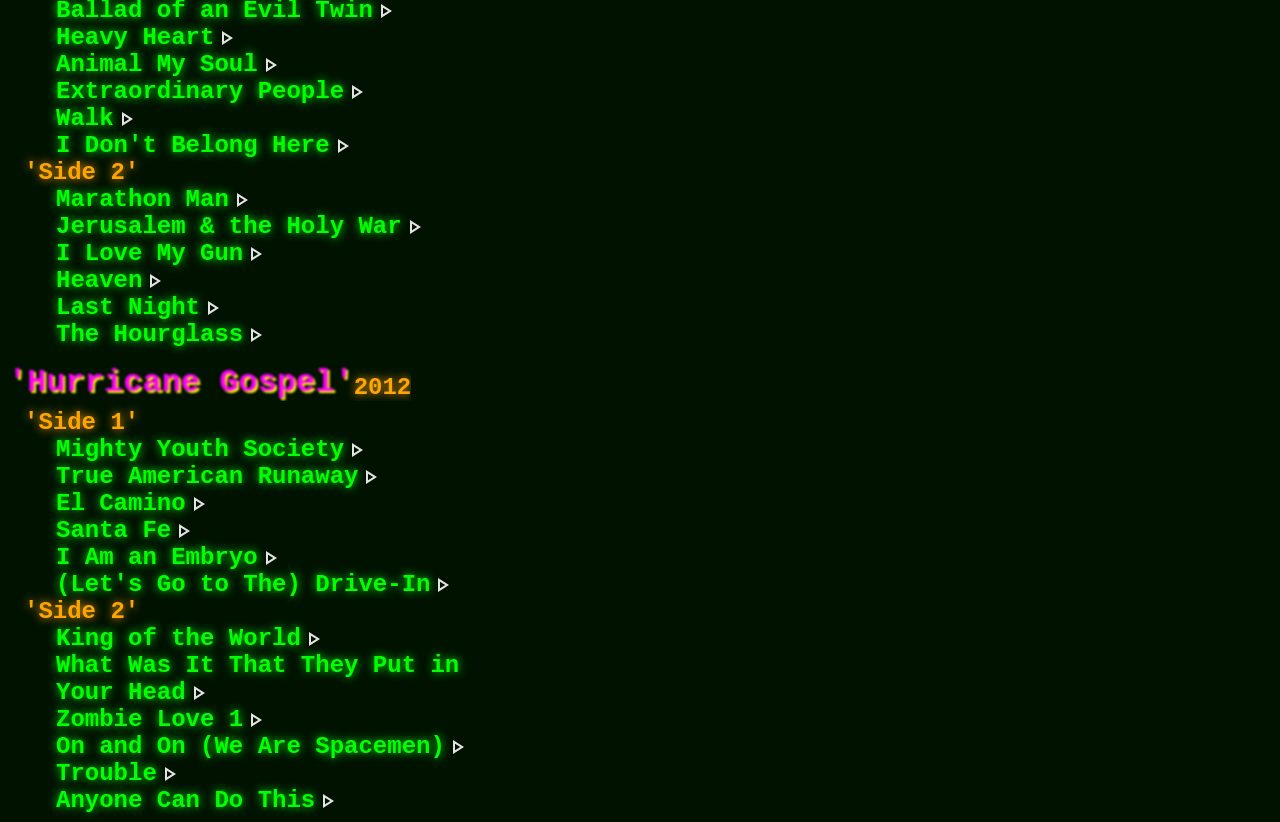
==== commit c38275e7: "album artwork filtering and highlighting selected" ====
--- a/index.html
+++ b/index.html
@@ -10,47 +10,48 @@
     <h2 class="welcome-box-text">Hello,<br>We are The Leptons.<br> This is our music.</h2>
     <div class="welcome-box-image"></div>
   </div>
-
-  <div class="main-player-box" id="main-player">
-    <div class="main-player-text-display-box" id="main-player-text-display-box">
-      <div class="main-player-images-box" id="main-player-images-box">
-        <div class="main-player-now-playing-image-display-box" id="main-player-now-playing-image-display-box">
-          <img class="main-player-now-playing-image" id="main-player-now-playing-image" src="assets/images/artwork/covers/blank.jpg"></img>
-        </div>  
-        <div class="main-player-animation-image-display-box" id="main-player-animation-image-display-box">
-          <img class="main-player-animation-image" id="main-player-animation-image" src="assets/images/animations/sleeping_monster.gif"></img>
+  <div class = "body-content">
+    <div class="main-player-box" id="main-player">
+      <div class="main-player-text-display-box" id="main-player-text-display-box">
+        <div class="main-player-images-box" id="main-player-images-box">
+          <div class="main-player-now-playing-image-display-box" id="main-player-now-playing-image-display-box">
+            <img class="main-player-now-playing-image" id="main-player-now-playing-image" src="assets/images/artwork/covers/blank.jpg"></img>
+          </div>  
+          <div class="main-player-animation-image-display-box" id="main-player-animation-image-display-box">
+            <img class="main-player-animation-image" id="main-player-animation-image" src="assets/images/animations/sleeping_monster.gif"></img>
+          </div>
+        </div>
+        <p class="main-player-text" id="main-player-text">Nothing is playing right now.</p>
+        <div class="main-player-progress-bar" id="main-player-progress-bar">
+          <div class="main-player-duration-box" id="main-player-duration-box">
+            <div class="main-player-current-time-box" id="main-player-current-time-box">
+            </div>
+          </div>
+          <div class="main-player-duration-text" id="main-player-duration-text">
+            0:00/0:00
+          </div>
         </div>
       </div>
-      <p class="main-player-text" id="main-player-text">Nothing is playing right now.</p>
-      <div class="main-player-progress-bar" id="main-player-progress-bar">
-        <div class="main-player-duration-box" id="main-player-duration-box">
-          <div class="main-player-current-time-box" id="main-player-current-time-box">
-          </div>
-        </div>
-        <div class="main-player-duration-text" id="main-player-duration-text">
-          0:00/0:00
-        </div>
+      <div class="main-player-controls-box" id="main-player-controls">
+        <button class="audio-control-button main-player-button main-play-button" onclick="playSongs()" id="main-player-button-1">
+          <img src="assets/images/icons/play_button_40.svg" alt="Play">
+        </button>
+        <button class="audio-control-button main-player-button main-skip-previous-button" onclick="previousSong()" id="main-player-skip-previous-button">
+          <img src="assets/images/icons/skip_last_button.svg" alt="Skip Previous">
+        </button>
+        <button class="audio-control-button main-player-button" onclick="stopSong(nowPlaying.id)" id="main-player-stop-button">
+          <img src="assets/images/icons/stop_button.svg" alt="Stop">
+        </button>
+        <button class="audio-control-button main-player-button main-skip-next-button" onclick="nextSong()" id="main-player-skip-next-button">
+          <img src="assets/images/icons/skip_next_button.svg" alt="Skip Next">
+        </button>          
+        <button class="audio-control-button main-player-button main-shuffle-button" onclick="shuffleSongs()" id="main-player-shuffle-button">
+          <img src="assets/images/icons/shuffle_button.svg" alt="Shuffle">
+        </button>     
       </div>
     </div>
-    <div class="main-player-controls-box" id="main-player-controls">
-      <button class="audio-control-button main-player-button main-play-button" onclick="playSongs()" id="main-player-button-1">
-        <img src="assets/images/icons/play_button_40.svg" alt="Play">
-      </button>
-      <button class="audio-control-button main-player-button main-skip-previous-button" onclick="previousSong()" id="main-player-skip-previous-button">
-        <img src="assets/images/icons/skip_last_button.svg" alt="Skip Previous">
-      </button>
-      <button class="audio-control-button main-player-button" onclick="stopSong(nowPlaying.id)" id="main-player-stop-button">
-        <img src="assets/images/icons/stop_button.svg" alt="Stop">
-      </button>
-      <button class="audio-control-button main-player-button main-skip-next-button" onclick="nextSong()" id="main-player-skip-next-button">
-        <img src="assets/images/icons/skip_next_button.svg" alt="Skip Next">
-      </button>          
-      <button class="audio-control-button main-player-button main-shuffle-button" onclick="shuffleSongs()" id="main-player-shuffle-button">
-        <img src="assets/images/icons/shuffle_button.svg" alt="Shuffle">
-      </button>     
-    </div>
+    <div class="album-list" id="album-list"></div>
+    <div id="song-list"></div>
   </div>
-  <div class="album-list" id="album-list"></div>
-  <div id="song-list"></div>
 </body>
 </html>
--- a/styles.css
+++ b/styles.css
@@ -3,17 +3,25 @@
 }
 .welcome-box {
   max-width: 32rem;
-  display: flex;
-  width: 100%;
+  min-width: 23rem;
+  display: flex;
+  width: 100%;
+}
+.body-content {
+  max-width: 32rem;
+  min-width: 23rem;
+  display: flex;
+  flex-direction: column;
+  width: 100vw;
 }
 .welcome-box-text {
   max-width: 22rem;
 }
 .welcome-box-image {
-  flex: 1;
+  flex:1;
   background-image: url("assets/images/logos/recycled_heart.png");
   filter: invert(37%) sepia(85%) saturate(7468%) hue-rotate(295deg) brightness(113%) contrast(129%) drop-shadow(0 0 10px #ff00ff);
-  background-size: auto 5rem;
+  background-size: 5rem 5rem;
   background-repeat: no-repeat;
   background-position: right center; 
 }
@@ -28,16 +36,28 @@
   font-size: 1.5rem;
 }
 .album-list{
+  flex:1;
+  width: 99%;
+  max-height: 10rem;
   white-space: nowrap; 
   display: inline-block;
-  width: 30rem;
-  height: 7rem;
-  overflow-y: hidden;
+  overflow-y: scroll;
   overflow-x: scroll;
   background-color: black;
   scrollbar-color: #3d3f41 black;
   scrollbar-width: thin;
   margin-top: 5px;
+  box-sizing: border-box;
+}
+.release-type-text {
+  text-shadow: 0 0 10px #00ff00;
+  font-family: Courier;
+  color: lime;
+  vertical-align: center;
+  padding: 0;
+  margin: 0;
+  margin-bottom: 0.5rem;
+  font-size: 1.5rem;
 }
 .album-cover-preview{
   object-fit: contain;
@@ -45,6 +65,24 @@
   height: 6rem;
   margin-left: 5px;
   margin-right: 5px;
+}
+.album-cover-preview-active{
+  filter: opacity(100%);
+}
+.album-cover-preview-inactive{
+  filter: opacity(50%);
+}
+.album-song-list-visible {
+  display: block;
+}
+.album-song-list-hidden {
+  display: none;
+}
+.song-list-visible {
+  display: block;
+}
+.song-list-hidden {
+  display: none;
 }
 .album-title-header-box{
   overflow: auto;
@@ -134,47 +172,59 @@
   margin-bottom: 0.1rem;
 }
 .main-player-box{
+  flex:1;
+  width: 100%;
   border: 1px outset #3d3f41;
   border-radius: 0.5rem;
   box-shadow: 0px 0px 4px 3px #3f4141 inset;
-  width: 28rem;
   background-color:#707770;  
   padding: 1rem;
   background-image: repeating-linear-gradient(36deg, rgba(255,255,255, 0.1), rgba(255,255,255, 0.1) 1px, transparent 0px, transparent 2px);
+  box-sizing: border-box;
 }
 .main-player-text-display-box{
+  flex:1;
+  width: 100%;
   display: grid;
   place-items: center;
   border: 2px inset #3d3f41;
   border-radius: 0.5rem;
   background: #bbbbbb;
   padding: .05rem;
-  width: 28rem;
 }
 .main-player-images-box{
   display: flex;
+  flex:1;
+  width: 100%;
   place-items: end;
   justify-content: center;
   margin-top: 1rem;
   margin-bottom: 0rem;
-  height: 10rem;
-  width: 22rem;
+  max-height: 10rem;
+  max-width: 22rem;
 }
 .main-player-now-playing-image-display-box{
-  height: 10rem;
-  width: 10rem;
+  flex:1;
+  width: 100%;
+  max-height: 10rem;
+  max-width: 10rem;
   background-color: #bbbbbb;
   margin-right: 2rem;
   filter: drop-shadow(0.25rem 0.25rem #777777);
+  object-fit: contain;
 }
 .main-player-now-playing-image{
-  height: 10rem;
-  width: 10rem;
+  flex:1;
+  width: 100%;
+  max-height: 10rem;
+  max-width: 10rem;
   filter: saturate(50%);
 }
 .main-player-animation-image-display-box{
-  height: 6rem;
-  width: 6rem;
+  flex:1;
+  width: 100%;
+  max-height: 6rem;
+  max-width: 6rem;
   background-color: #aaaaaa;
   border-style: solid;
   border-color: #aaaaaa;
@@ -183,20 +233,28 @@
   filter: drop-shadow(0.25rem 0.25rem #777777);
 }
 .main-player-animation-image{
-  height: 6rem;
-  width: 6rem;
+  flex:1;
+  width: 100%;
+  max-height: 6rem;
+  max-width: 6rem;
+  object-fit: contain;
 }
 .main-player-progress-bar{
+  flex:1;
+  width: 100%;
   display: flex;
 }
 .main-player-duration-box{
+  flex:1;
+  width: 100%;
   position: relative;
   background-color: #777777;
   margin: 0.5rem;
   height: 0.5rem;
-  width: 22rem;
+  max-width: 22rem;
 }
 .main-player-current-time-box{
+  flex: 1;
   position: absolute;
   background-color: #555555;
   margin: 0.5rem;
@@ -208,10 +266,11 @@
   width: 0rem;
 }
 .main-player-duration-text{
+  flex: 0;
+  margin: 0.5rem;
   margin-top: 0.3rem;
   display: flex;
-  max-width: 7rem;
-  width: auto;
+  width: fit-content;
   font-family: Courier;
   font-size: 0.75rem;
 }
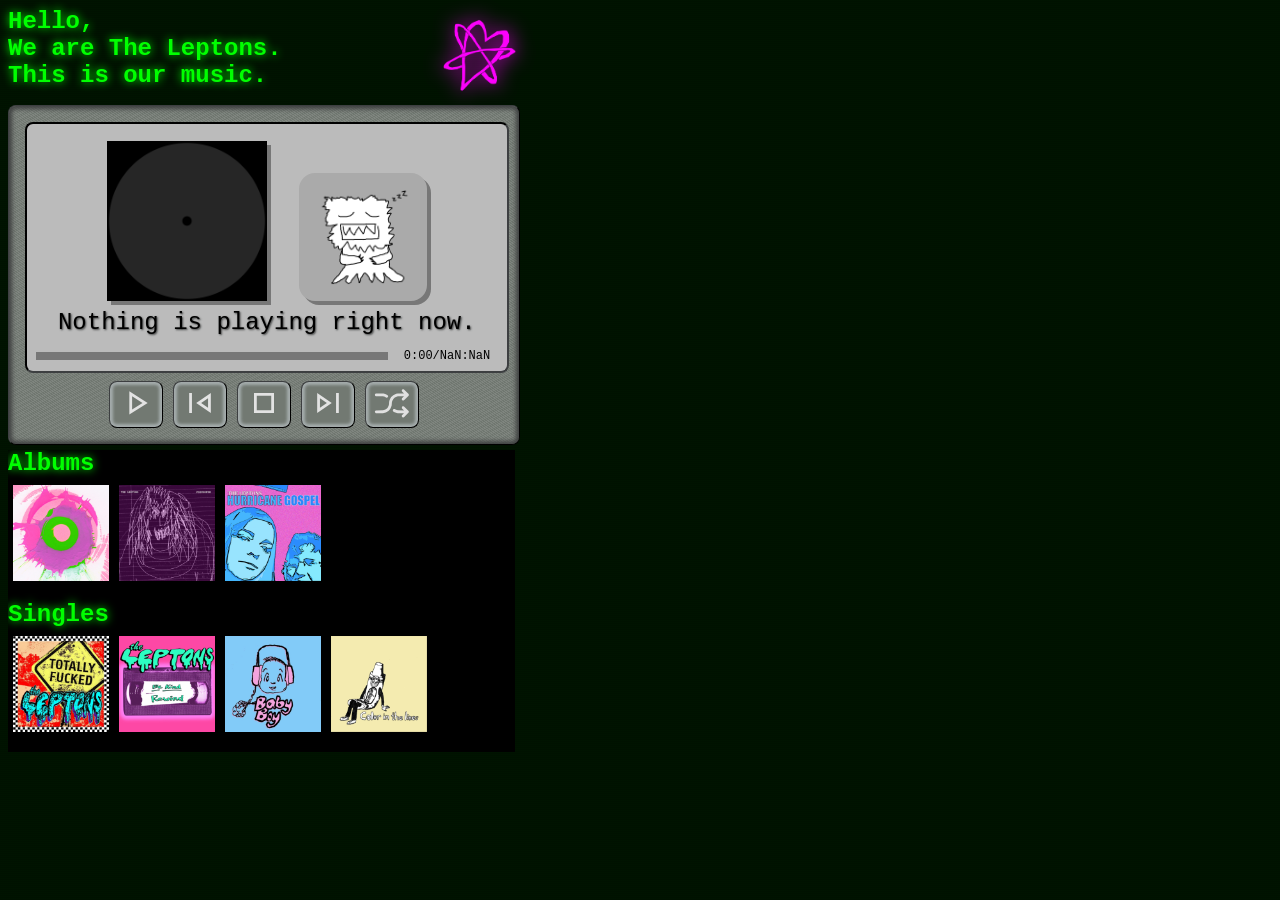
==== commit 3ad24e52: "added song-list class" ====
--- a/index.html
+++ b/index.html
@@ -51,7 +51,7 @@
       </div>
     </div>
     <div class="album-list" id="album-list"></div>
-    <div id="song-list"></div>
+    <div id="song-list" class="song-list"></div>
   </div>
 </body>
 </html>
--- a/styles.css
+++ b/styles.css
@@ -38,7 +38,6 @@
 .album-list{
   flex:1;
   width: 99%;
-  max-height: 10rem;
   white-space: nowrap; 
   display: inline-block;
   overflow-y: scroll;
@@ -49,10 +48,13 @@
   margin-top: 5px;
   box-sizing: border-box;
 }
+.release-type-songlist-div {
+  margin-bottom: 1rem;
+}
 .release-type-text {
   text-shadow: 0 0 10px #00ff00;
   font-family: Courier;
-  color: lime;
+  color: #00ff00;
   vertical-align: center;
   padding: 0;
   margin: 0;
@@ -96,8 +98,8 @@
 .album-title-text{
   font-family: Courier;
   color: magenta;
-  filter: drop-shadow(2px 2px yellow) blur(1px);
-  font-size: 2rem;
+  filter: drop-shadow(0px 1px yellow);
+  font-size: 1.5rem;
   margin: 0;
   display: inline;
 }
@@ -105,22 +107,22 @@
   font-family: Courier;
   font-weight: bold;
   color: orange;
-  text-shadow: 0 0 10px orange;
+  text-shadow: 0 0 7px orange;
   text-align: bottom;
   padding: 0;
   margin: 0;
-  font-size: 1.5rem;
+  font-size: 1rem;
   display: flex;
   align-items: flex-end;
 }
 .song-title-left {
-  text-shadow: 0 0 10px #00ff00;
+  text-shadow: 0 0 6px #00ff00;
   font-family: Courier;
   color: lime;
   vertical-align: bottom;
   padding: 0;
   margin: 0;
-  font-size: 1.5rem;
+  font-size: 1rem;
   font-weight: bold;
   align-content: left;
   display: inline;
@@ -129,11 +131,11 @@
   padding: 0;
   margin: 0;
   margin-left: 1rem;
-  text-shadow: 0 0 10px orange;
+  text-shadow: 0 0 6px orange;
   font-family: Courier;
   color: orange;
   vertical-align: bottom;
-  font-size: 1.5rem;
+  font-size: 1rem;
 }
 audio {
   filter: invert(100%) contrast(200%);
@@ -150,9 +152,9 @@
 .play-button {
   background-color: transparent;
   background-image: url("assets/images/icons/play_button.svg");
-  background-size: 1.5rem 1.5rem;
-  height: 1.5rem;  
-  width: 1.5rem;
+  background-size: 1rem 1rem;
+  height: 1rem;  
+  width: 1rem;
   display: inline;
   vertical-align: text-bottom;
   border: none;
@@ -162,9 +164,9 @@
 .pause-button {
   background-color: transparent;
   background-image: url("assets/images/icons/pause_button.svg");
-  background-size: 1.5rem 1.5rem;
-  height: 1.5rem;  
-  width: 1.5rem;
+  background-size: 1rem 1rem;
+  height: 1rem;  
+  width: 1rem;
   display: inline;
   vertical-align: text-bottom;
   border: none;
